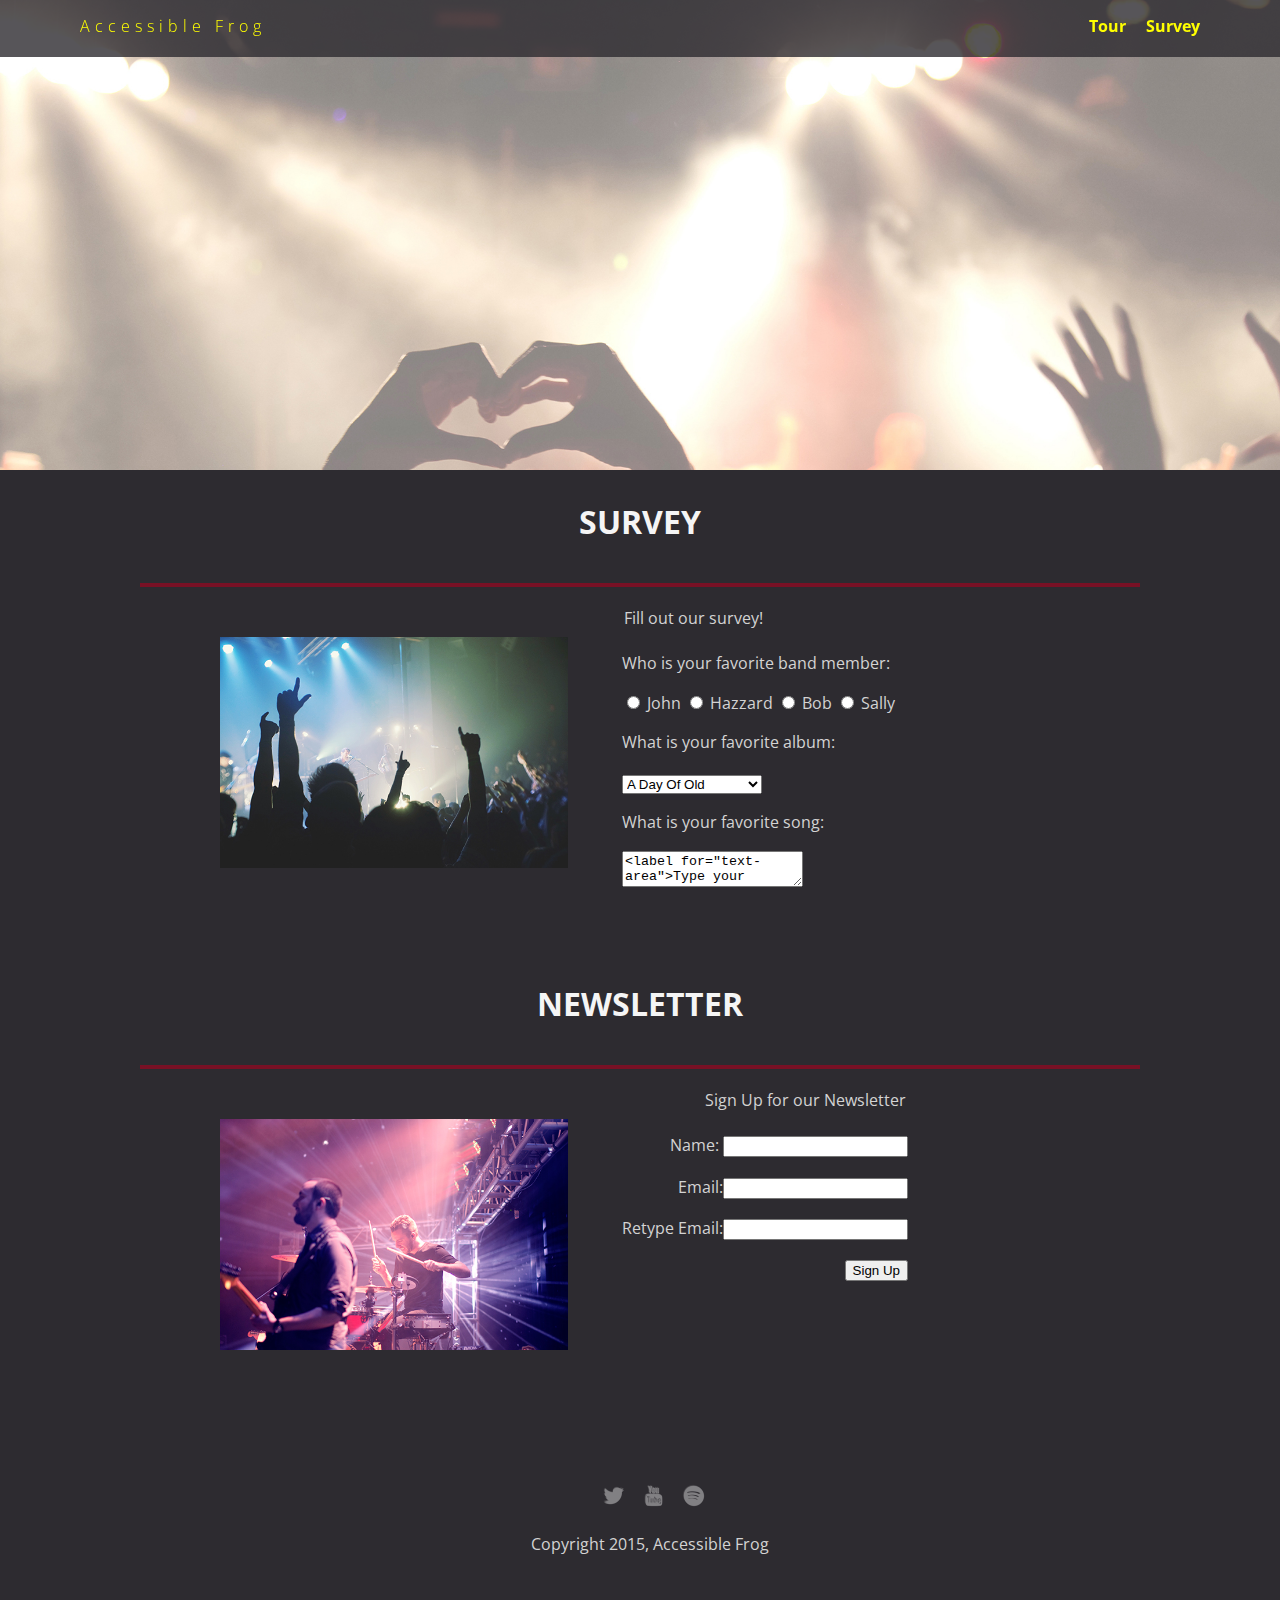
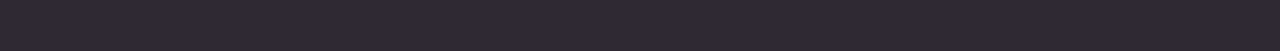
==== survey.html @ 722f541d "initial commit" ====
<!doctype html>
<html lang="en">
  <head>
    <meta charset="utf-8">
    <link href="css/styles.css" rel="stylesheet" type="text/css" />
    <link href="css/survey.css" rel="stylesheet" type="text/css" />
    <meta name="viewport" content="width=device-width, initial-scale=1, maximum-scale=1, user-scalable=0"/>
    <link href='https://fonts.googleapis.com/css?family=Open+Sans:400,300,600' rel='stylesheet' type='text/css'>
    <title>Accessible Frog</title>
  </head>

  <body>
    <div class="main-nav" role="navigation">
      <ul class="nav">
        <li class="name"><a href="index.html">Accessible Frog</a></li>
        <li><a href="tour.html">Tour</a></li>
        <li><a href="#">Survey</a></li>
      </ul>
    </div>

    <header role="banner">
    </header>
    

    <main>
      <h1>Survey</h1>
      <div class="card">
        <div class="flex">
          <img class="photo" src= "img/concert01.jpg" alt="photo of concert goers">
          <div class="container">
            <form class = "survey" role="form">
             <fieldset>
               <legend>Fill out our survey!</legend>
              <p>Who is your favorite band member:</p>
              <input type="radio" name="res" value="John" id="John"> <label for="John">John</label>
              <input type="radio" name="res" value="Hazzard" id="Hazzard"> <label for="Hazzard">Hazzard</label>
              <input type="radio" name="res" value="Bob" id="Bob"> <label for="Bob">Bob</label>
              <input type="radio" name="res" value="Sally" id="Sally"> <label for="Sally">Sally</label>

              <p><label for="albums">What is your favorite album:</label></p>
              <select id="albums" name="select">
               <option value="2" label="A Day Of Old">A Day Of Old</option>
               <option value="4" label="Diamond Fireworks">Diamond Fireworks</option>
               <option value="5" label="Enjoy Your Desire">Enjoy Your Desire</option>
               <option value="3" label="Finding My Shadow">Finding My Shadow</option>
               <option value="9" label="Heroic Forever">Heroic Forever</option>
               <option value="10" label="Midnight Fires">Midnight Fires</option>
               <option value="7" label="Music Of My Life">Music Of My Life</option>
               <option value="1" label="Party For An Angel">Party For An Angel</option>
               <option value="8" label="Song For Yesterday">Song For Yesterday</option>
               <option value="11" label="Street Of The Rider">Street Of The Rider</option>
               <option value="6" label="This Is For You">This Is For You</option>
              </select>

              <p>What is your favorite song:</p>
              <textarea id="text-area"><label for="text-area">Type your favorite song</label></textarea>
              </fieldset>
            </form>
          </div>
        </div>
      </div>
      <h1>Newsletter</h1>
      <div class="card">
        <div class="flex">
          <img class="photo" src= "img/the_band.jpg" alt="photo of the band">
            <div class="container">
              <form class="newsletter" role="form">
                <fieldset>
                 <legend>Sign Up for our Newsletter</legend>
                  <p><label for="name">Name: </label><input type ="text" name="textfield" id="name"></p>
                  <p><label for="email">Email:</label><input id="email" type ="email" name="textfield"></p>
                  <p><label for="email-again">Retype Email:</label><input id="email-again" type ="email" name="textfield"></p>
                  <button type="submit">Sign Up</button>
                </fieldset>
              </form>
            </div>
        </div>
      </div>
    </main>

    <footer>
      <ul>
        <li><a href="#" class="social twitter"><img src= "img/twitter-32.png" alt="twitter icon">twitter icon</a></li>
        <li><a href="#" class="social youtube"><img src= "img/youtube-32.png" alt="youtube icon">youtube icon</a></li>
        <li><a href="#" class="social spotify"><img src= "img/spotify-32.png" alt="spotify icon">spotify icon</a></li>
      </ul>
      <p class="copyright">Copyright 2015, Accessible Frog</p>
    </footer>
  </body>
</html>
---- css/styles.css ----
/* Global Layout Set-up */
* {
  box-sizing: border-box;
}

body {
  margin: 0;
  padding: 0;
  text-align: center;
  font-family: 'Open Sans', sans-serif;
  color: lightgray;
  background: #2d2b30;
}

/* Link Styles */

a {
  text-decoration: none;
  color: yellow;
}

a:hover {
  color: yellow;
}

/* Section Styles */

.main-nav {
  width: 100%;
  background: rgba(45, 43, 48, 0.8);
  min-height: 30px;
  padding: 10px;
  position: fixed;
  text-align: center;
  color: white;
}

.nav {
  display: flex;
  justify-content: space-around;
  font-weight: 700;
  list-style-type: none;
  margin: 0 auto;
  padding: 0;
  color: white;
}

.nav .name {
  display: block;
  margin-right: auto;
  color: white;
  letter-spacing: 5px;
}

.nav li {
  padding: 5px 10px 10px 10px;
}

.nav a {
  transition: all .5s;
}

.nav a:hover {
  color: white;
}

.information a:hover {
  color: red;
}

header {
  text-align: center;
  background: url('../img/concert02_no_text.jpg') no-repeat top center ;
  background-size: cover;
  overflow: hidden;
  padding-top: 60px;
  height: 350px;
}

.title {
  text-align: center;
  color: #2D2D2D;
  font-size: 4.4rem;
  padding-top: 64px;
  margin-bottom: 0px;
}

.subtitle{
  color: #6D1322;
  padding-top: 0px;
  font-size: 1.9rem;
}

.tag {
  color: black;
  padding: 10px;
  letter-spacing: 5px;
}

.name{
  font-weight: 300;
}

header .name{
  font-size: 3em;
}
.tagline {
  font-weight: 600;
  padding: 20px;
  text-transform: uppercase;
  color: #781125
}

.card {
  margin: 30px;
  padding: 20px 40px 40px;
  text-align: left;
  border-top: 4px solid #781125;
  clear: both;
}
.card:hover {
  border-color: #96731A;
}


.photo{
  display: block;
  width: 200px;
  height: 0%;
  margin: 0 auto;
}

.information{
  width: 100%;
  text-align: center;
  /*display: inline-block;
  position: absolute;*/
}

/* Change this!!! This should be a H1 tag */
h1 {
  font-size: 2em;
  text-transform: uppercase;
  color: whitesmoke;
  margin-top: 10px;
}

/* Footer styles */

footer {
  width: 100%;
  min-height: 30px;
  padding: 20px 0 40px 20px;
}

footer .copyright {
  top: -8px;
  font-size: .75em;
}

footer ul {
  list-style-type: none;
  margin: 0;
  padding: 0;
}

footer ul li {
  display: inline-block;
  font-size: 0;
}

a.social {
  display: inline-block;
  margin-left: 5px;
  width: 30px;
  height: 30px;
  background-size: 30px 30px;
  opacity: .4;
  transition: all .5s;
}

a.twitter {
  background-image: url(../img/twitter-32.png);
}

a.youtube {
  background-image: url(../img/youtube-32.png);
}

a.spotify {
  background-image: url(../img/spotify-32.png);
}

a.social:hover {
  opacity: 1;
}
.clearfix {
  clear: both;
}

/* Styles for larger screens */
@media screen and (min-width: 840px) {

  .flex {
    display: -ms-flexbox;      /* TWEENER - IE 10 */
    display: flex;
    max-width: 1200px;
    -ms-flex-pack: distribute;
  }

  header {
    min-height: 470px;
  }

  .nav {
    max-width: 1200px;
    padding: 0 30px;
  }


  main {
    padding-top: 20px;
  }

  main p {
    line-height: 1.6em;
  }

  .card{
    margin: 40px auto;
    padding: 20px 40px 40px;
    width: 80%;
    max-width: 1000px;
  }

  .photo{
    width: 30%;
    margin: 20px 30px;
  }

  .information{
    text-align: left;
  }

  footer {
    font-size: 1.3em;
    max-width: 1200px;
    margin: 40px auto;
  }
}
---- css/survey.css ----
/* Survey page styles */

.photo{
  width: 60%;
  padding: 10px;
}

/* FORM */

form {
  margin: 0 auto;
  text-align: left;
  display: inline-block;
}

input:focus, textarea:focus {
  background-color: yellow;
}

fieldset {
  border: 0px;
}


.container{
  text-align: center;
}
.newsletter{
  text-align: right;

}


/* Styles for larger screens */
@media screen and (min-width: 840px) {
  .photo{
    width: 40%;
  }
}
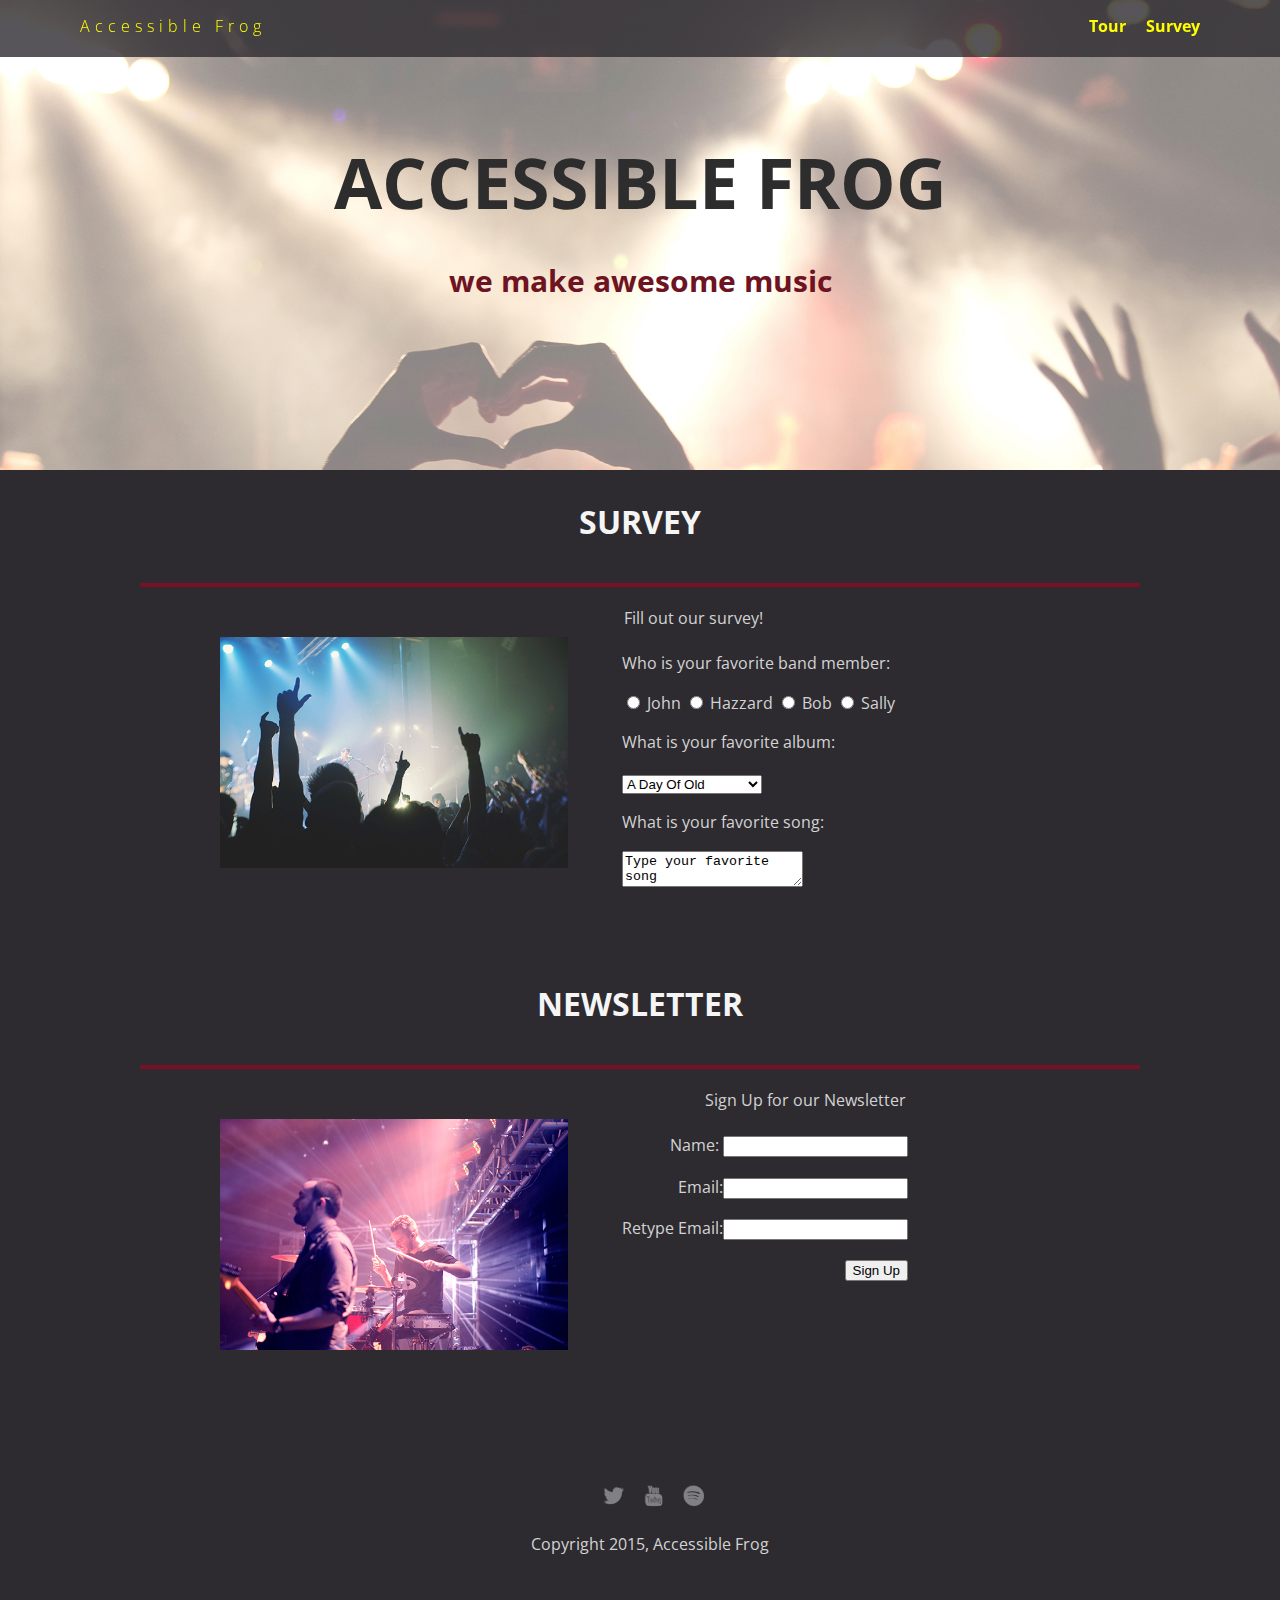
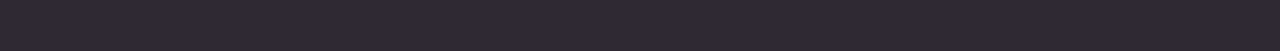
==== commit 8b3e98b4: "fixed the problems outlined by the reviewer" ====
--- a/survey.html
+++ b/survey.html
@@ -19,6 +19,8 @@
     </div>
 
     <header role="banner">
+      <h1 class="title">accessible frog</h1>
+      <h3 class="subtitle">we make awesome music</h3>
     </header>
     
 
@@ -53,7 +55,7 @@
               </select>
 
               <p>What is your favorite song:</p>
-              <textarea id="text-area"><label for="text-area">Type your favorite song</label></textarea>
+              <label for="text-area"><textarea id="text-area">Type your favorite song</textarea></label>
               </fieldset>
             </form>
           </div>
--- a/css/survey.css
+++ b/css/survey.css
@@ -13,7 +13,12 @@
   display: inline-block;
 }
 
-input:focus, textarea:focus {
+/* FOCUS STATES */
+
+input:focus, textarea:focus, 
+button:focus, 
+select:focus, 
+input[type="radio"]:focus {
   background-color: yellow;
 }
 
